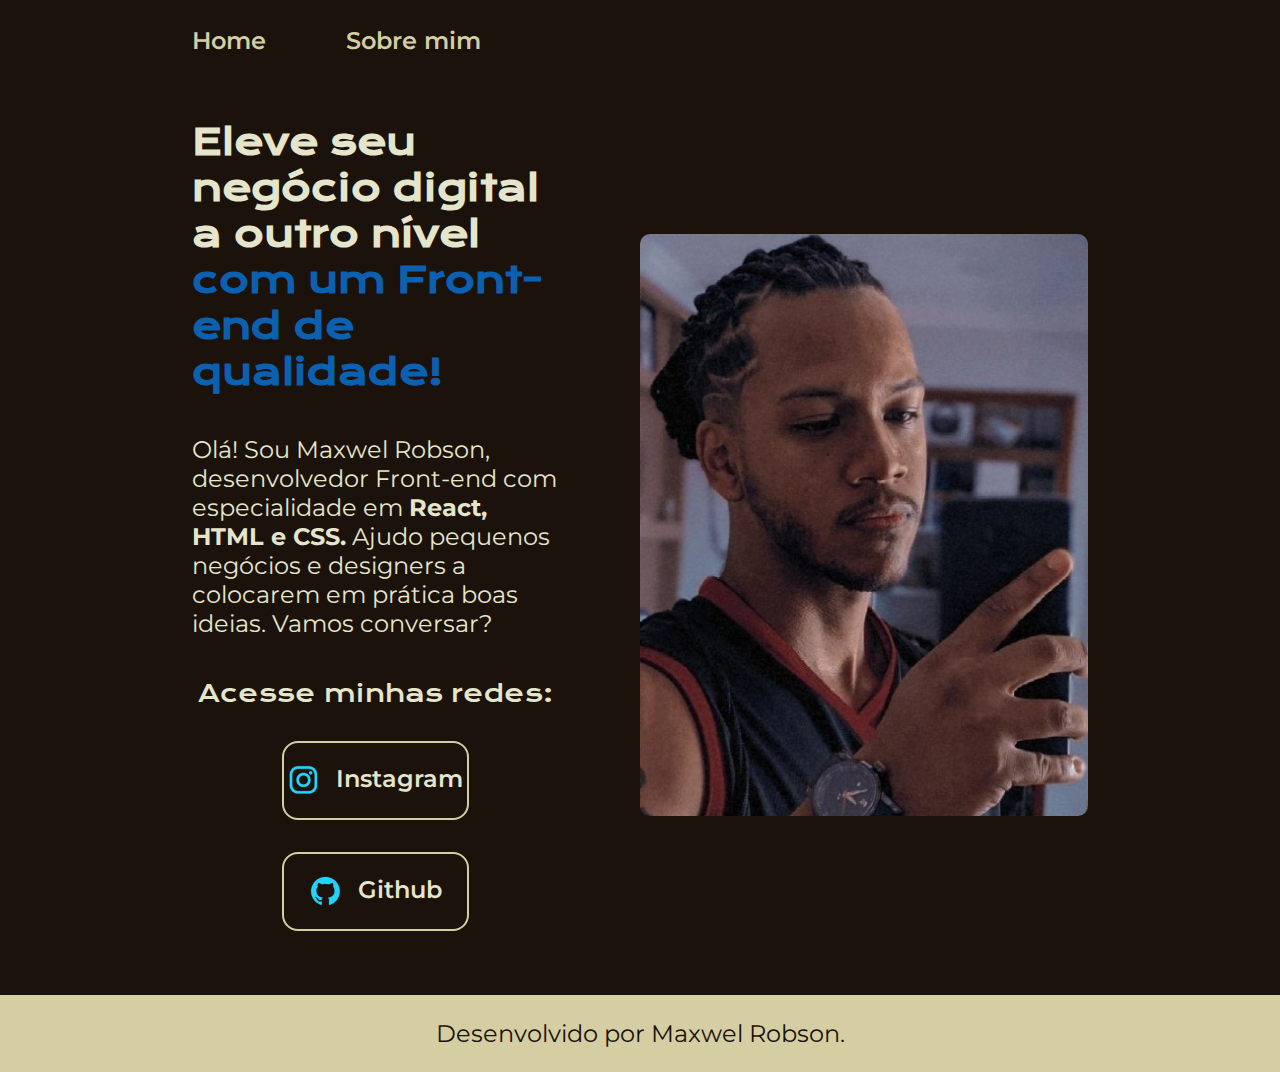
==== index.html @ 13e0097b "Add files via upload" ====
<!DOCTYPE html>
<html lang="pt-br">
<head>
    <meta charset="UTF-8">
    <meta name="viewport" content="width= , initial-scale=1.0">
    <title>Portfolio</title>
    <link rel="stylesheet" href="estilos/style.css">
</head>
<body>
    <header class="cabecalho">
        <nav class="cabecalho__menu">
            <a class="cabecalho__menu__link" href="index.html">Home</a>
            <a class="cabecalho__menu__link" href="about.html">Sobre mim</a>
        </nav>
    </header>
    <main class="apresentacao">
        <section class="apresentacao__conteudo">
            <h1 class="apresentacao__conteudo__titulo">Eleve seu negócio digital a outro nível <strong class = "titulo-destaque">com um Front-end de qualidade!</strong></h1>
            <p class="apresentacao__conteudo__texto">Olá! Sou Maxwel Robson, desenvolvedor Front-end com especialidade em <strong>React, HTML e CSS.</strong> Ajudo pequenos negócios e designers a colocarem em prática boas ideias. Vamos conversar?</p>
            <div class="apresentacao__links">
                <h2 class="apresentacao__links__subtitulo">Acesse minhas redes:</h2>
                <a class="apresentacao__links__navegacao" href="https://www.instagram.com/_maxwel_/"> <img src="assets/instagram.png" alt="">Instagram</a>
                <a class="apresentacao__links__navegacao" href="https://github.com/maxwelrobson"> <img src="assets/github.png" alt="">Github</a>
            </div>
        </section>
        <img class="apresentacao__imagem" src="assets/Screenshot_2023-12-19-09-47-05-618-edit_com.instagram.android.jpg" alt="Foto Maxwel">
    </main>
    <footer class="rodape">
        <p>Desenvolvido por Maxwel Robson.</p>
    </footer>
</body>
</html>
---- estilos/style.css ----
@import url('https://fonts.googleapis.com/css2?family=Fraunces:opsz,wght@9..144,700&family=Krona+One&family=Lato&family=Oswald:wght@700&display=swap');
@import url('https://fonts.googleapis.com/css2?family=Montserrat:ital@0;1&display=swap');
@import url('https://fonts.googleapis.com/css2?family=Montserrat:ital,wght@0,600;1,600&display=swap');

:root {
    --cor-primaria: #1A120B;
    --cor-secundaria: #E5E5CB;
    --cor-terciaria: #D5CEA3;
    --cor-hover: #3C2A21;

    --fonte-primaria: "Krona One", sans-serif;
    --fonte-secundaria: "Montserrat", sans-serif;
}

* {
    margin: 0;
    padding: 0;
}

img {
    border-radius: 10px;
    
}

body {
    
    box-sizing: border-box ;
    background-color: var(--cor-primaria);
    color: var(--cor-secundaria);
}
.cabecalho {
    padding: 2% 0% 0% 15%;
}

.cabecalho__menu {
    display: flex;
    gap: 80px;
}

.cabecalho__menu__link {
    font-family: var(--fonte-secundaria);
    font-size: 1.5rem;
    font-weight: 600;
    color: var(--cor-terciaria);
    text-decoration: none;
}

.titulo-destaque {
    color: #0B60B0;
}

.apresentacao {
    padding: 5% 15%;
    display: flex;
    align-items: center;
    justify-content: space-between;
    gap: 82px;
}

.apresentacao__conteudo {
    width: 50%;
    display: flex;
    flex-direction: column;
    gap: 40px;
}

.apresentacao__conteudo__titulo {
    font-size: 2.25rem;
    font-family: var(--fonte-primaria);
}

.apresentacao__conteudo__texto {
    font-size: 1.5rem;
    font-family: var(--fonte-secundaria);
}

.apresentacao__links {
    display: flex;
    flex-direction: column;
    justify-content: space-between;
    align-items: center;
    gap: 32px;
}

.apresentacao__links__subtitulo {
    font-family: var(--fonte-primaria);
    font-weight: 400;
    font-size: 1.5rem;
}

.apresentacao__links__navegacao {
    display: flex;
    justify-content: center;
    gap: 16px;
    border: 2px solid var(--cor-terciaria);
    border-radius: 8px;
    width: 50%;
    text-align: center;
    border-radius: 16px;
    font-size: 1.5rem;
    font-weight: 600;
    padding: 21.5px 0px;
    text-decoration: none;
    color: var(--cor-secundaria);
    font-family: var(--fonte-secundaria);
}

.apresentacao__links__link:hover {
    background-color: var(--cor-hover);
}

.apresentacao__imagem {
    width: 50%;
}

.rodape {
    color: var(--cor-primaria);
    background-color: var(--cor-terciaria);
    padding: 24px;
    text-align: center;
    font-family: 
    var(--fonte-secundaria);
    font-size: 1.5rem;
    font-weight: 400px;
}

@media (max-width: 1265px) {
    .cabecalho {
        padding: 10%;
    }

    .cabecalho__menu {
        justify-content: center;
    }

    .apresentacao {
        flex-direction: column-reverse;
        padding: 5%;
    }

    .apresentacao__conteudo {
        width: auto;
    }

}
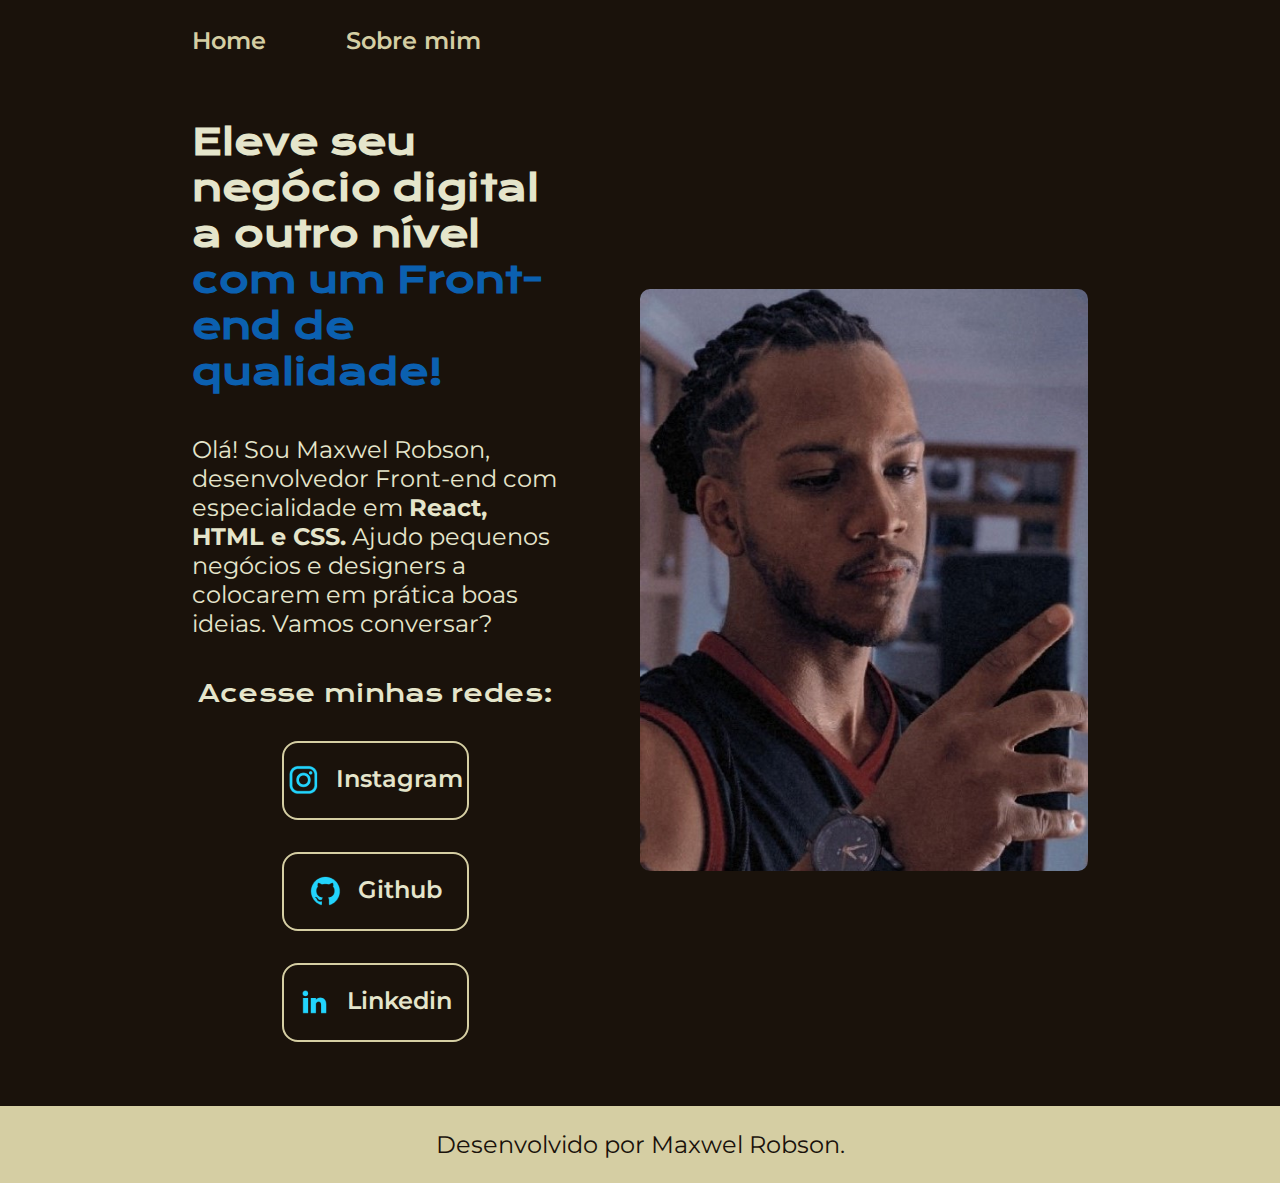
==== commit a2f8693b: "Update index.html" ====
--- a/index.html
+++ b/index.html
@@ -19,8 +19,9 @@
             <p class="apresentacao__conteudo__texto">Olá! Sou Maxwel Robson, desenvolvedor Front-end com especialidade em <strong>React, HTML e CSS.</strong> Ajudo pequenos negócios e designers a colocarem em prática boas ideias. Vamos conversar?</p>
             <div class="apresentacao__links">
                 <h2 class="apresentacao__links__subtitulo">Acesse minhas redes:</h2>
-                <a class="apresentacao__links__navegacao" href="https://www.instagram.com/_maxwel_/"> <img src="assets/instagram.png" alt="">Instagram</a>
-                <a class="apresentacao__links__navegacao" href="https://github.com/maxwelrobson"> <img src="assets/github.png" alt="">Github</a>
+                <a target="_blank" class="apresentacao__links__navegacao" href="https://www.instagram.com/_maxwel_/"> <img src="assets/instagram.png" alt="">Instagram</a>
+                <a target="_blank" class="apresentacao__links__navegacao" href="https://github.com/maxwelrobson"> <img src="assets/github.png" alt="">Github</a>
+                <a target="_blank" class="apresentacao__links__navegacao" href="https://www.linkedin.com/in/maxwel-robson"> <img src="assets/linkedin.png" alt="">Linkedin</a>
             </div>
         </section>
         <img class="apresentacao__imagem" src="assets/Screenshot_2023-12-19-09-47-05-618-edit_com.instagram.android.jpg" alt="Foto Maxwel">
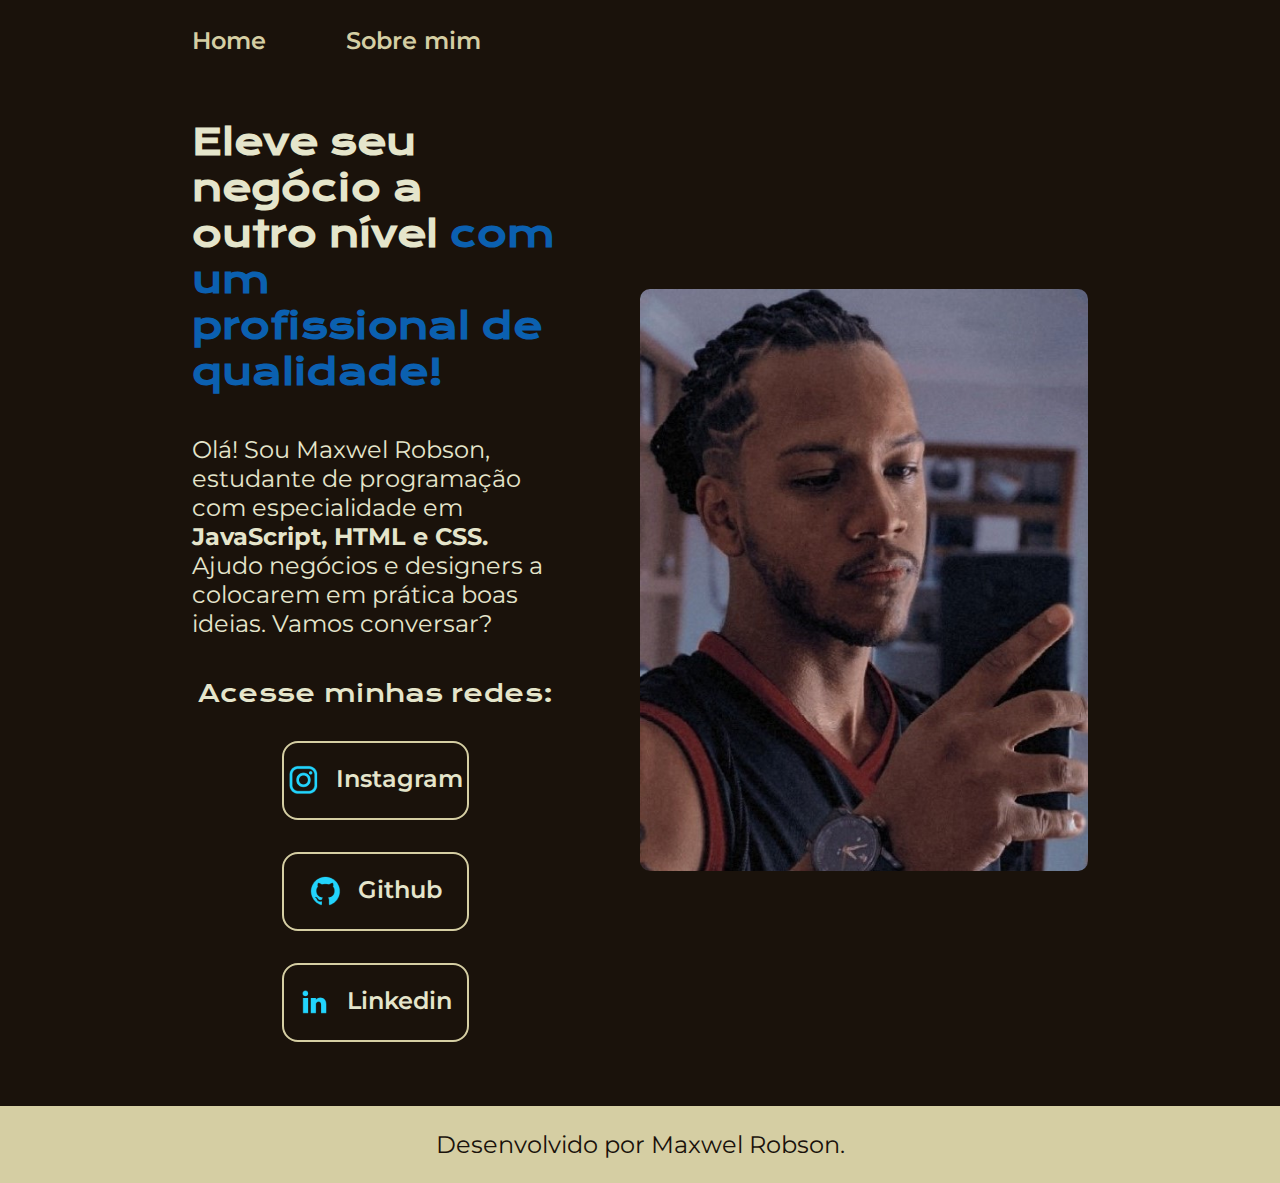
==== commit 7941c40b: "Atualização" ====
--- a/index.html
+++ b/index.html
@@ -15,8 +15,9 @@
     </header>
     <main class="apresentacao">
         <section class="apresentacao__conteudo">
-            <h1 class="apresentacao__conteudo__titulo">Eleve seu negócio digital a outro nível <strong class = "titulo-destaque">com um Front-end de qualidade!</strong></h1>
-            <p class="apresentacao__conteudo__texto">Olá! Sou Maxwel Robson, desenvolvedor Front-end com especialidade em <strong>React, HTML e CSS.</strong> Ajudo pequenos negócios e designers a colocarem em prática boas ideias. Vamos conversar?</p>
+            <h1 class="apresentacao__conteudo__titulo">Eleve seu negócio a outro nível <strong class = "titulo-destaque">com um 
+                profissional de qualidade!</strong></h1>
+            <p class="apresentacao__conteudo__texto">Olá! Sou Maxwel Robson, estudante de programação com especialidade em <strong>JavaScript, HTML e CSS.</strong> Ajudo negócios e designers a colocarem em prática boas ideias. Vamos conversar?</p>
             <div class="apresentacao__links">
                 <h2 class="apresentacao__links__subtitulo">Acesse minhas redes:</h2>
                 <a target="_blank" class="apresentacao__links__navegacao" href="https://www.instagram.com/_maxwel_/"> <img src="assets/instagram.png" alt="">Instagram</a>
--- a/estilos/style.css
+++ b/estilos/style.css
@@ -124,6 +124,13 @@
     font-weight: 400px;
 }
 
+.linkprojetos {
+    text-decoration: none;
+    color: #0B60B0;
+    font-family: var(--fonte-secundaria);
+    font-size: 1.5rem;
+}
+
 @media (max-width: 1265px) {
     .cabecalho {
         padding: 10%;
